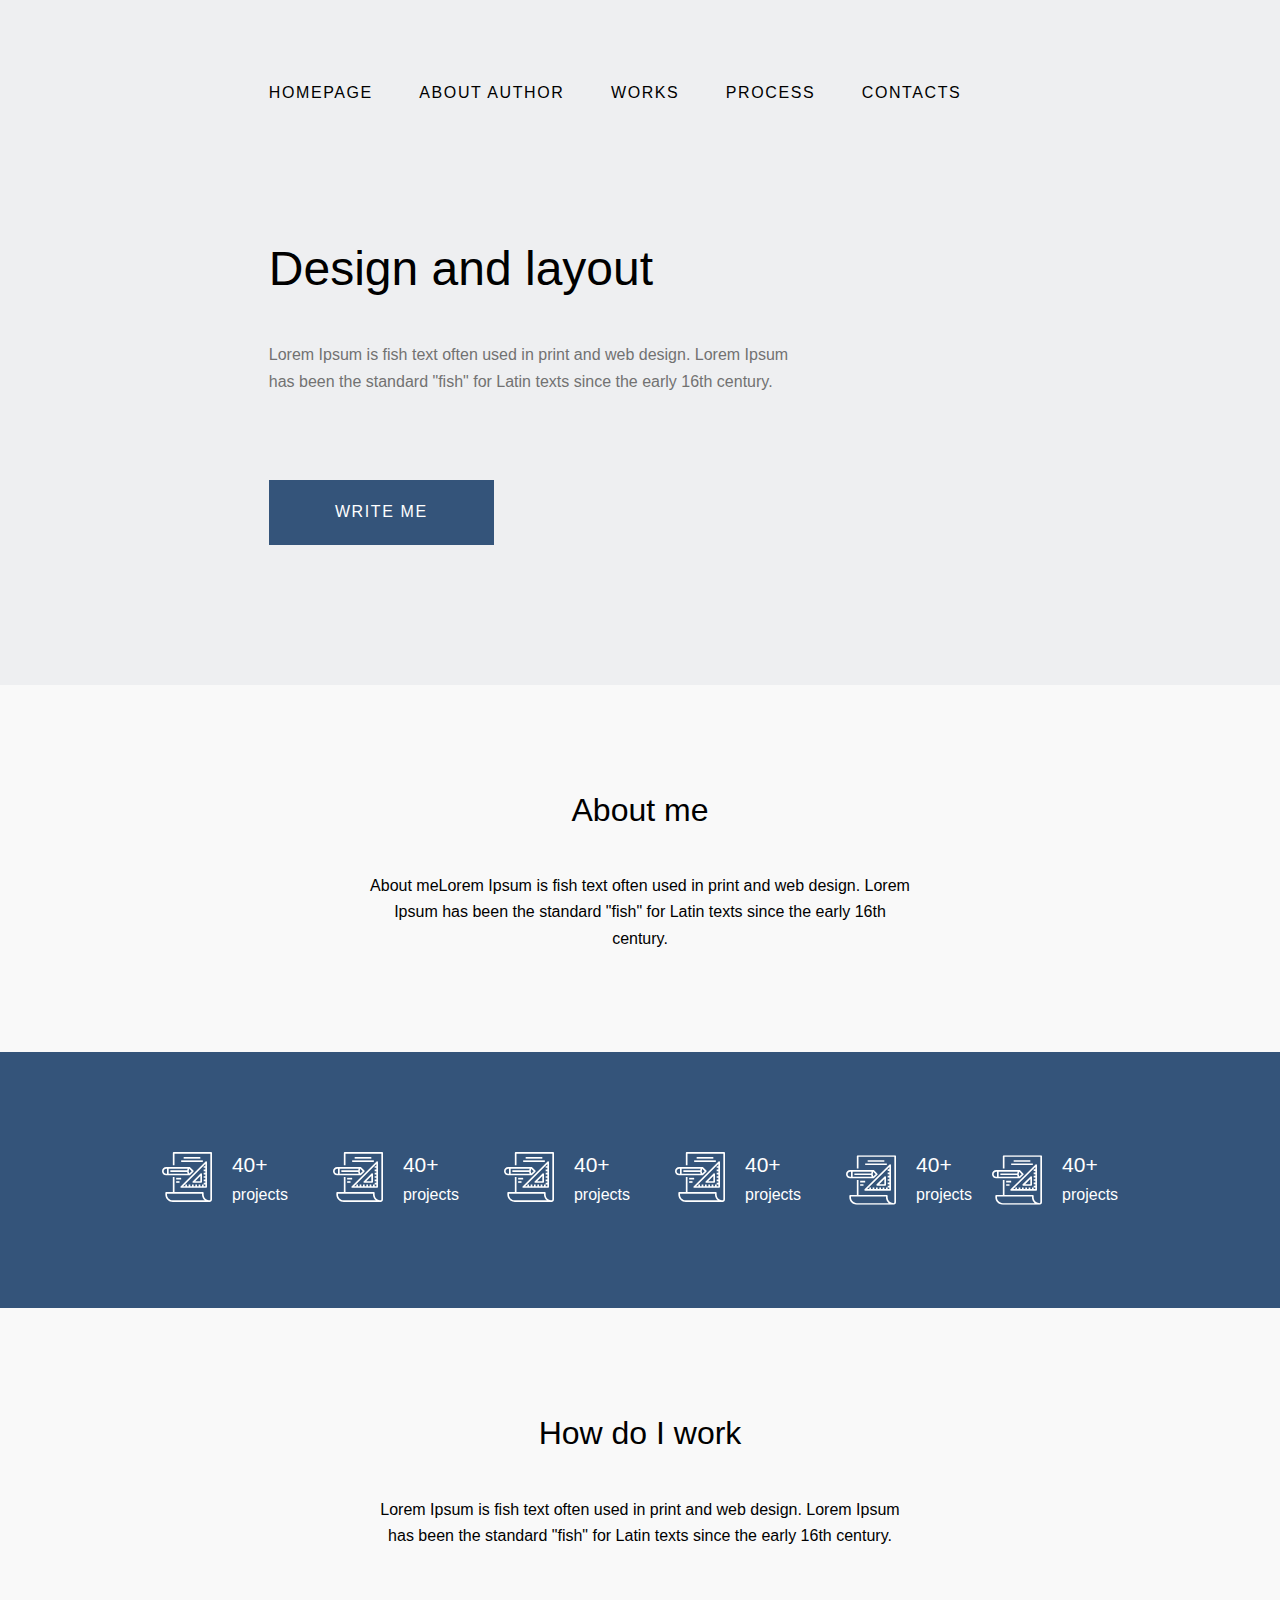
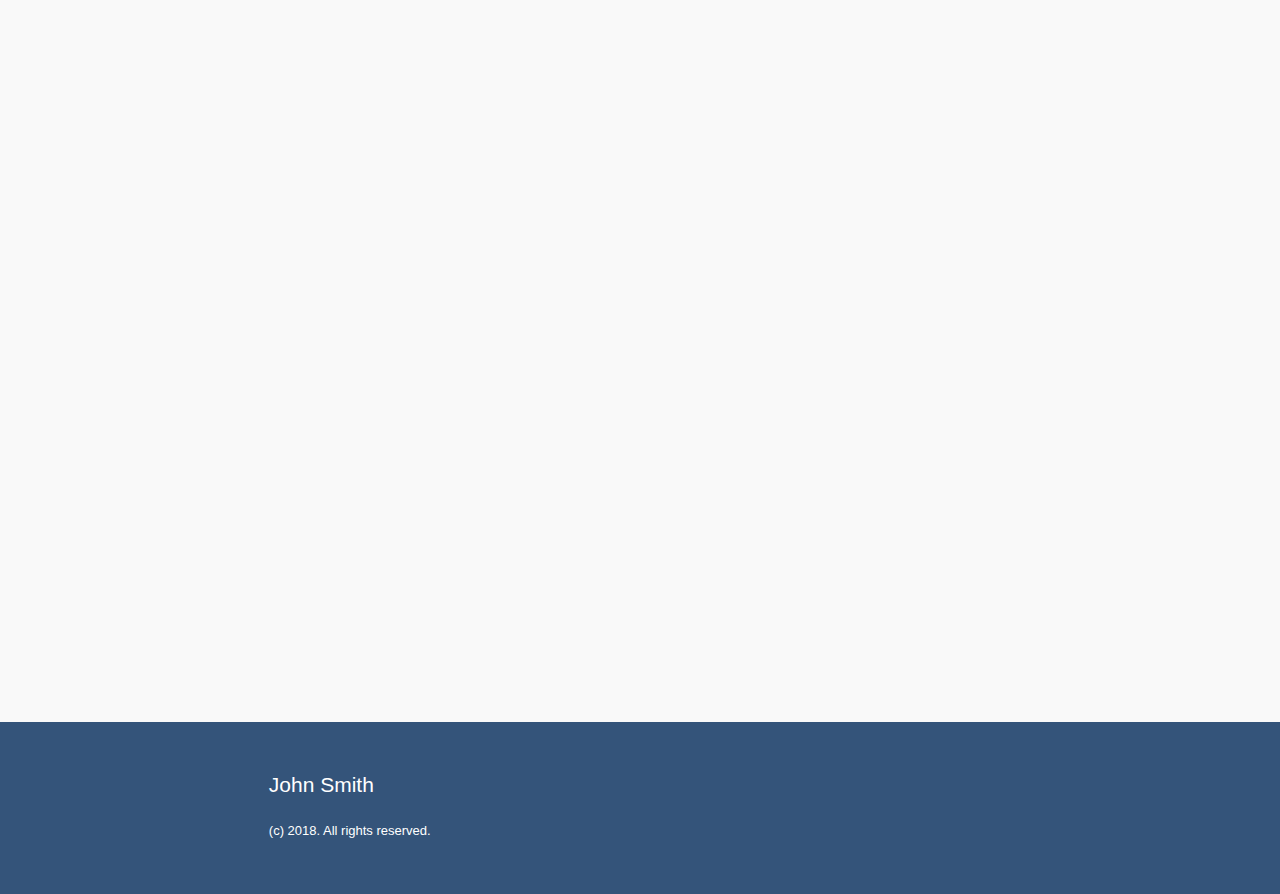
==== index.html @ fa07600e "init project" ====
<!DOCTYPE html>
<html lang="en">
<head>
	<meta charset="UTF-8">
	<meta name="viewport"
	      content="width=device-width, user scalable=no, initial-scale=1.0, maximum-scale=1.0, minimum-scale=1.0">
	<link rel="stylesheet" href="./style/main.css">
	
	<title>Simple site</title>

</head>
<body>
<main>
	<section class="sec-1" id="homepage">
		<header>
			<nav>
				<a href="#homepage">Homepage</a>
				<a href="#about">About author</a>
				<a href="#works">Works</a>
				<a href="#process">Process</a>
				<a href="#contacts">Contacts</a>
			</nav>
		</header>
		<div class="content-1">
			
			<h1>
				Design and layout
			</h1>
			<p>
				Lorem Ipsum is fish text often used in print and web design.
				Lorem Ipsum has been the standard "fish" for Latin texts since the early 16th century.
			</p>
			
			<button>WRITE ME</button>
		
		</div>
	</section>
	
	
	<section class="sec-2" id="about">
		<div class="content-2">
			<h2>About me</h2>
			<p>About meLorem Ipsum is fish text often used in print and web design.
				Lorem Ipsum has been the standard "fish" for Latin texts since the early 16th century.</p>
		</div>
	
	</section>
	<section class="sec-3" id="works">
		<div class="content-3">
			<div class="flex jc-center">
				<div class="flex item">
					<img src="./images/icon.svg" alt="project" width="50" height="50">
					<div>
						<h3>40+</h3>
						<p>projects</p>
					</div>
				</div>
				<div class="flex item">
					<img src="./images/icon.svg" alt="project" width="50" height="50">
					<div>
						<h3>40+</h3>
						<p>projects</p>
					</div>
				</div>
				<div class="flex item">
					<img src="./images/icon.svg" alt="project" width="50" height="50">
					<div>
						<h3>40+</h3>
						<p>projects</p>
					</div>
				</div>
				<div class="flex item">
					<img src="./images/icon.svg" alt="project" width="50" height="50">
					<div>
						<h3>40+</h3>
						<p>projects</p>
					</div>
				</div>
				<div class="flex item">
					<img src="./images/icon.svg" alt="project">
					<div>
						<h3>40+</h3>
						<p>projects</p>
					</div>
					<div class="flex item">
						<img src="./images/icon.svg" alt="project">
						<div>
							<h3>40+</h3>
							<p>projects</p>
						</div>
					</div>
				</div>
			
			</div>
		</div>
	</section>
	<section class="sec-4" id="process">
		<div class="content-4">
			<h2>How do I work</h2>
			<p>Lorem Ipsum is fish text often used in print and web design.
				Lorem Ipsum has been the standard "fish" for Latin texts since the early 16th century.</p>
			<div class="flex jc-center">
				<iframe width="1110px" height="600"
				        src="https://www.youtube.com/embed/xXDsDuNkm2o?si=TSTL7HfviQH_BMgi&amp;
			    controls=0" title="YouTube video player" frameborder="0" allow="accelerometer; autoplay; web-share"
				        allowfullscreen></iframe>
			</div>
		</div>
	</section>
</main>
<footer class="foot" id="contacts">
	<h3>John Smith</h3>
	<p>(c) 2018. All rights reserved.</p>

</footer>


</body>
</html>
---- style/main.css ----
@import "./font.css";

* {
    margin: 0;
    padding: 0;
    color: inherit;
    font: inherit;
    border: 0;
    outline: none;
    font-size: 100%;
    box-sizing: border-box;
}

body {
    font-weight: 400;
    background: #F9F9F9;
    color: #000;
    font-size: 16px;
    font-family: 'Roboto', sans-serif;
    line-height: 164%;
}

h1 {
    font-size: 48px;
}


h3 {
    font-size: 21px;
}

section, footer {
    padding: 0 21%;
}

h2 {
    font-size: 32px;
    text-align: center;
    margin: 0 auto;
    max-width: 403px;
    padding-top: 112px;
}

.sec-1 {
    background: #EEEFF1;
    padding-top: 80px;
    padding-bottom: 140px;
}

.sec-1 a {
    margin-right: 42px;
    letter-spacing: 1.6px;
    text-transform: uppercase;
    text-decoration: none;
}

.sec-1 a:hover {
    color: #34547A;
}

.sec-1 p {
    color: #727272;
}

.content-1 {
    max-width: 540px;
}

.sec-1 h1 {
    margin-top: 150px;
    margin-bottom: 60px;
}

.sec-1 button {
    margin-top: 85px;
    letter-spacing: 1.6px;
    background: #34547A;
    width: 225px;
    height: 65px;
    color: #FFF;
}

.sec-2 {
    background: #F9F9F9;
}

.content-2 p {
    text-align: center;
    margin: 0 auto;
    padding-top: 50px;
    padding-bottom: 100px;
    max-width: 540px;

}

.content-3 {
    max-width: 1110px;
    margin: 0 auto;
}

.flex {
    display: flex;

}

.jc-center {
    justify-content: center;
    row-gap: 20px;
    column-gap: 45px;
    flex-wrap: wrap;
}

.sec-3 {
    padding: 100px 0;
    background: #34547A;
    color: #FFFFFF;
}

.sec-3 .item {
    gap: 20px;
}

.sec-3 .item h3 {
    margin-bottom: 4px;
}

.content-4 p {
    margin: 0 auto;
    padding-top: 50px;
    padding-bottom: 125px;
    text-align: center;
    max-width: 540px;
    max-height: 65px;

}

.jc-center iframe {
    margin-bottom: 100px;
    flex-wrap: wrap;
}

.foot {

    background: #34547A;
    color: #FFFFFF;
}

.foot h3 {
    max-width: 130px;
    padding-top: 50px;
    padding-bottom: 20px;

}

.foot p {
    font-size: 13px;
    max-width: 195px;
    padding-bottom: 50px;

}
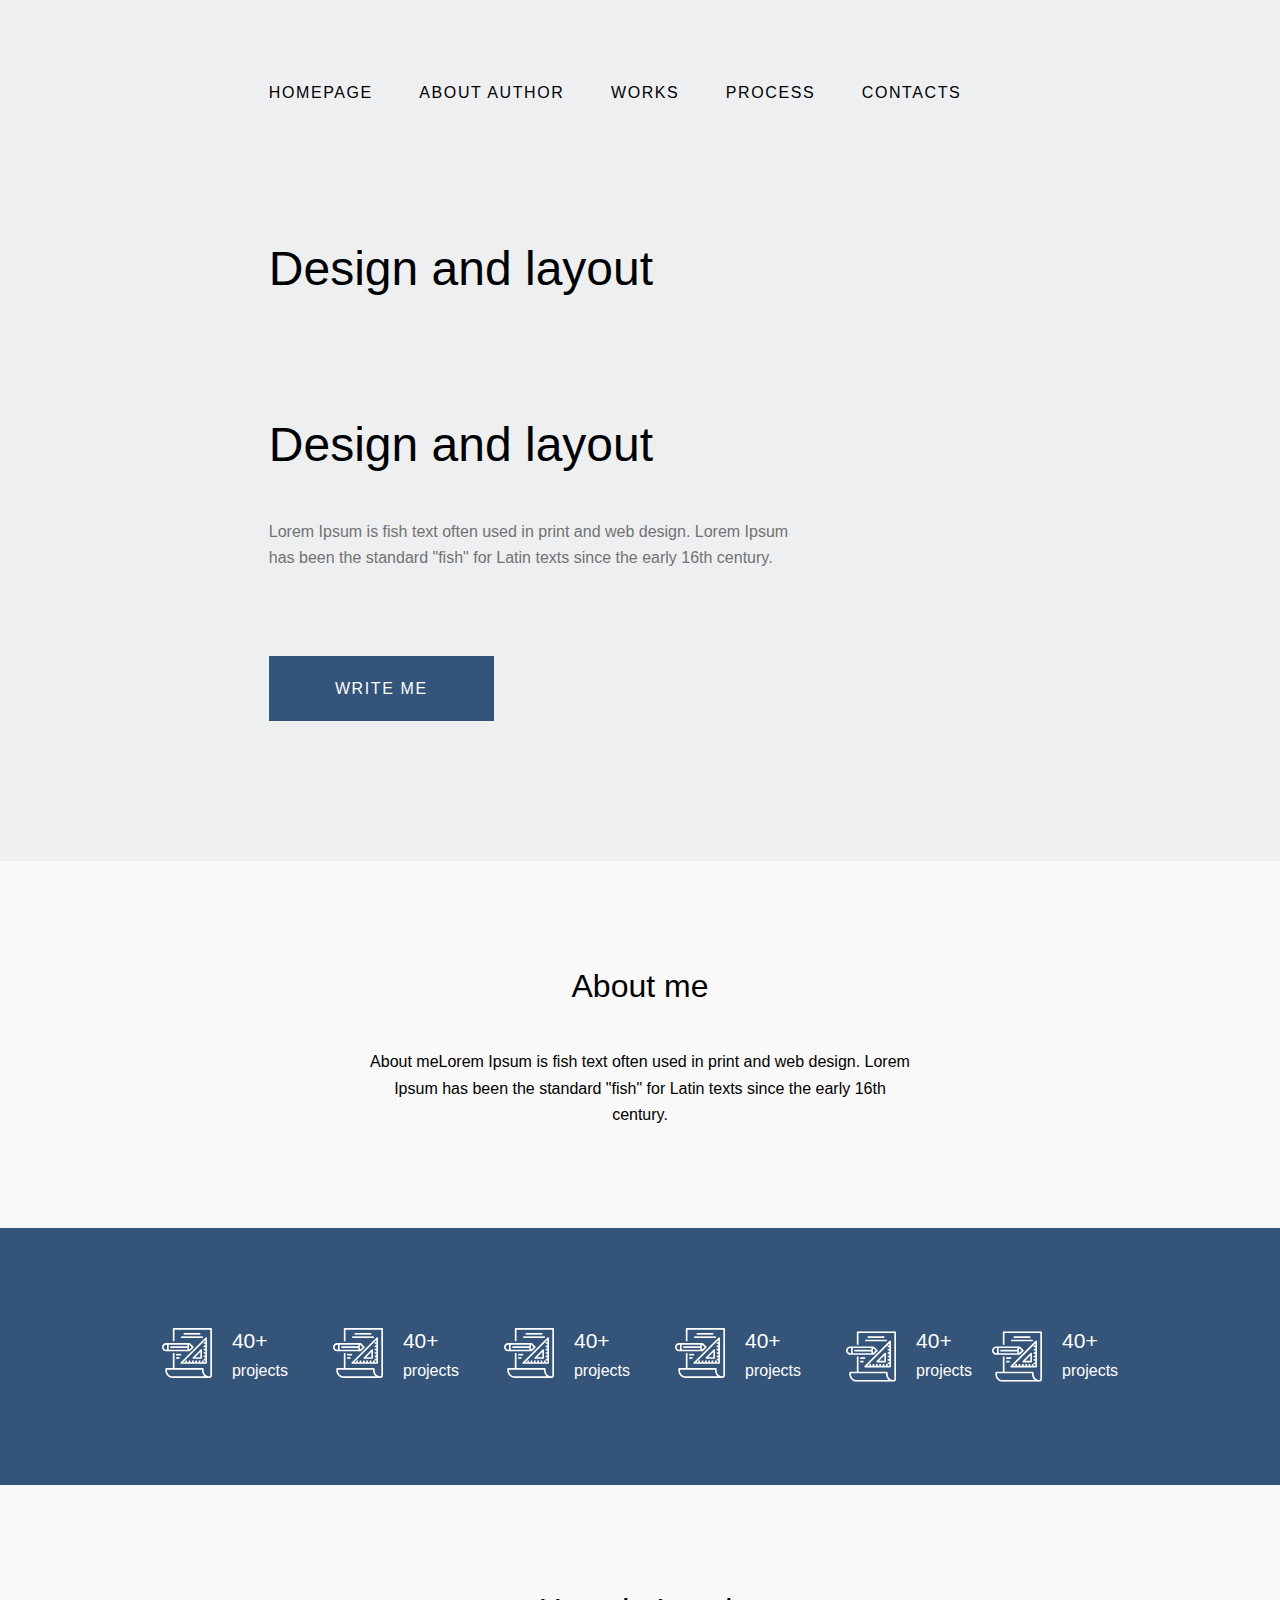
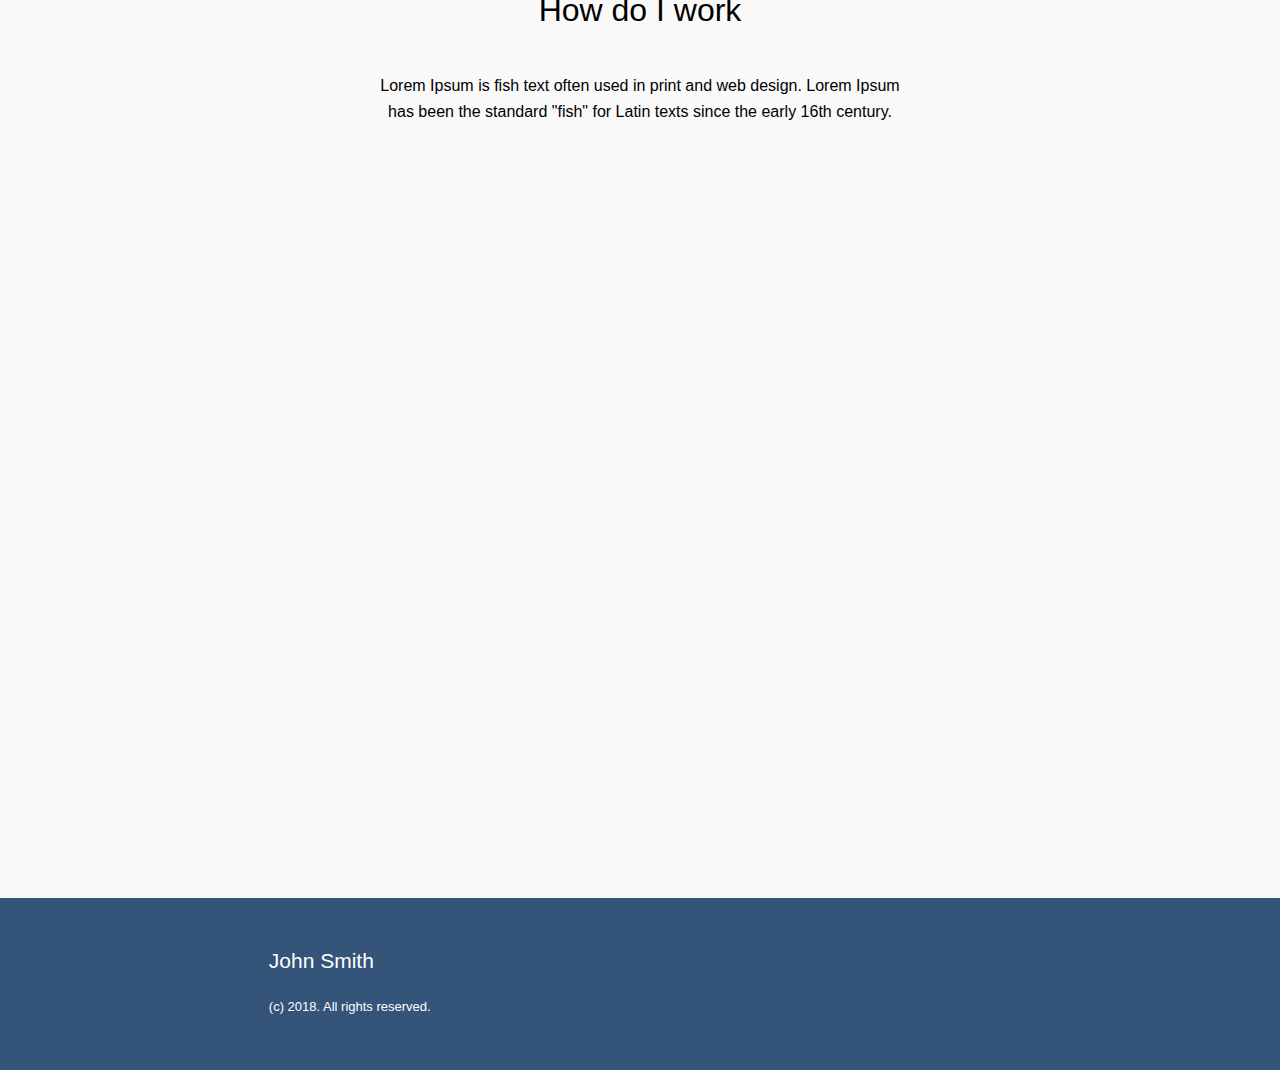
==== commit 70012fea: "fixed h1" ====
--- a/index.html
+++ b/index.html
@@ -23,6 +23,9 @@
 		</header>
 		<div class="content-1">
 			
+			<h1>
+				Design and layout
+			</h1>
 			<h1>
 				Design and layout
 			</h1>
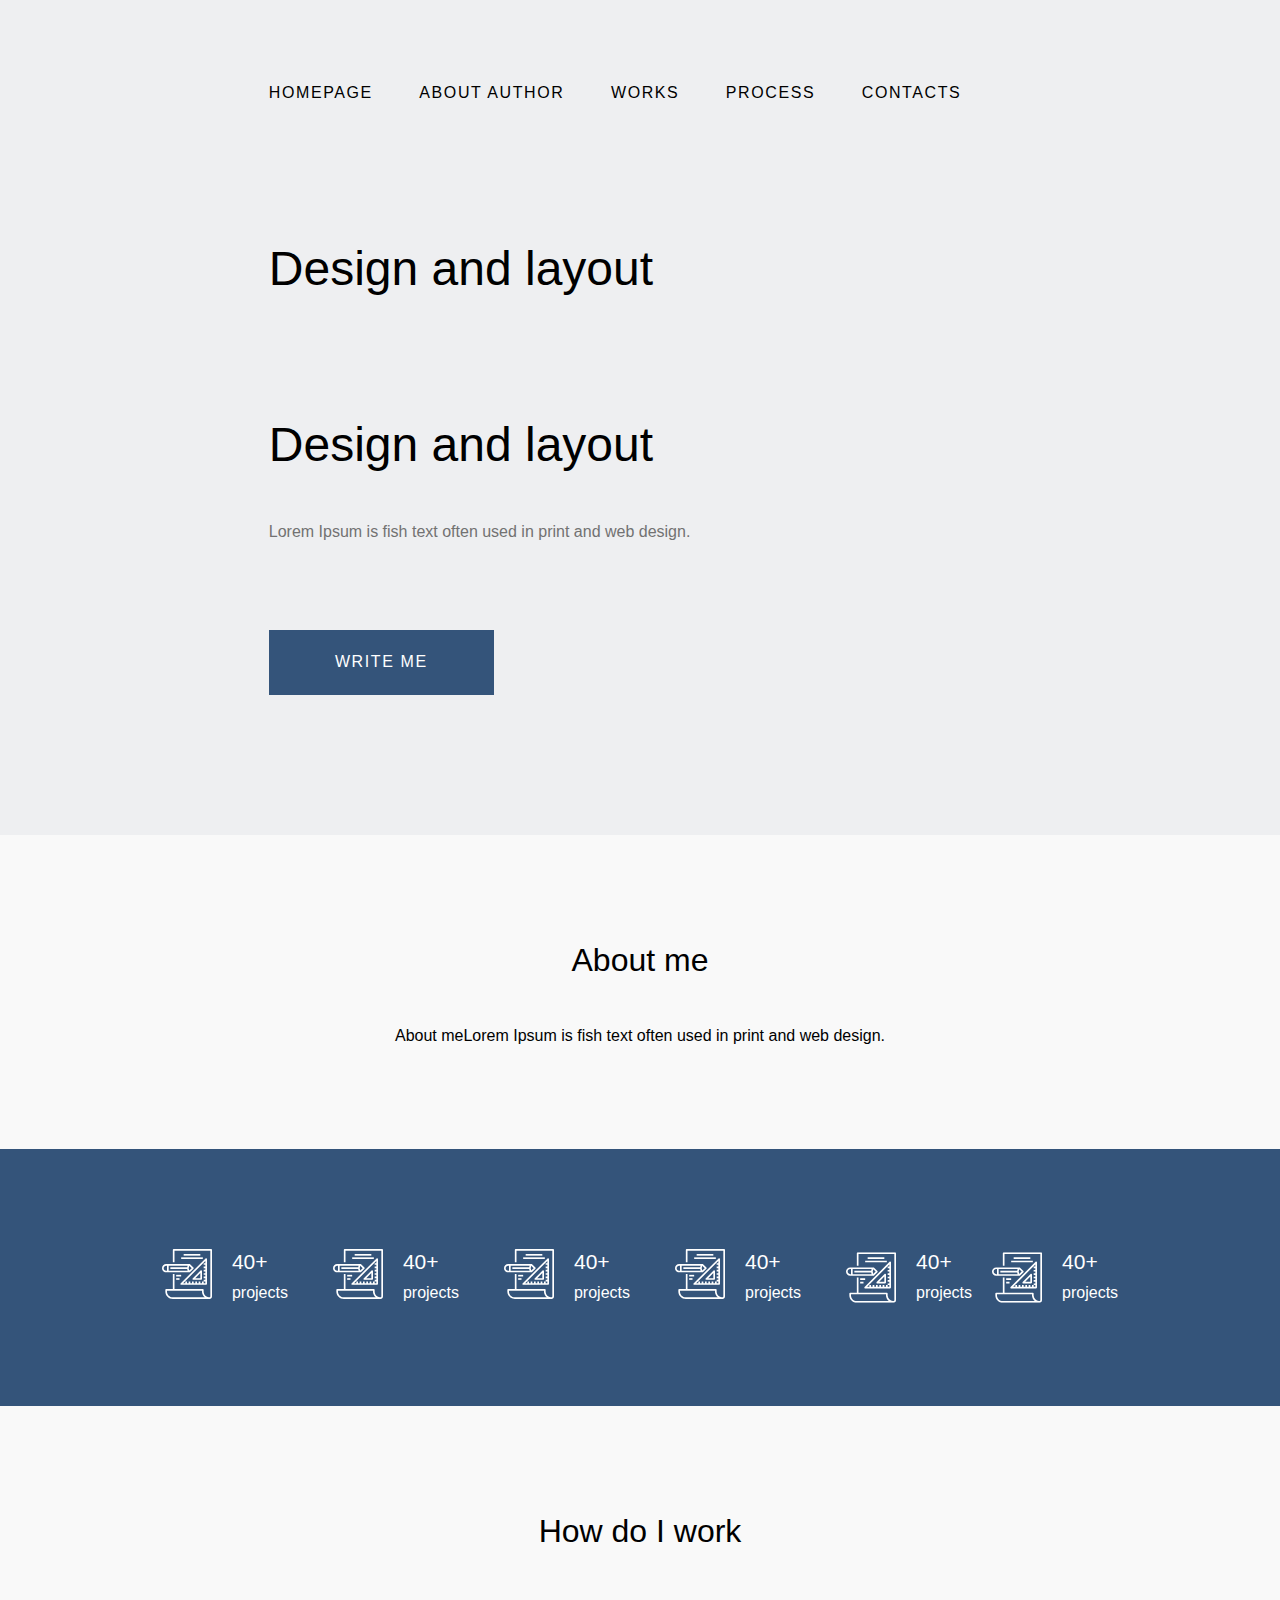
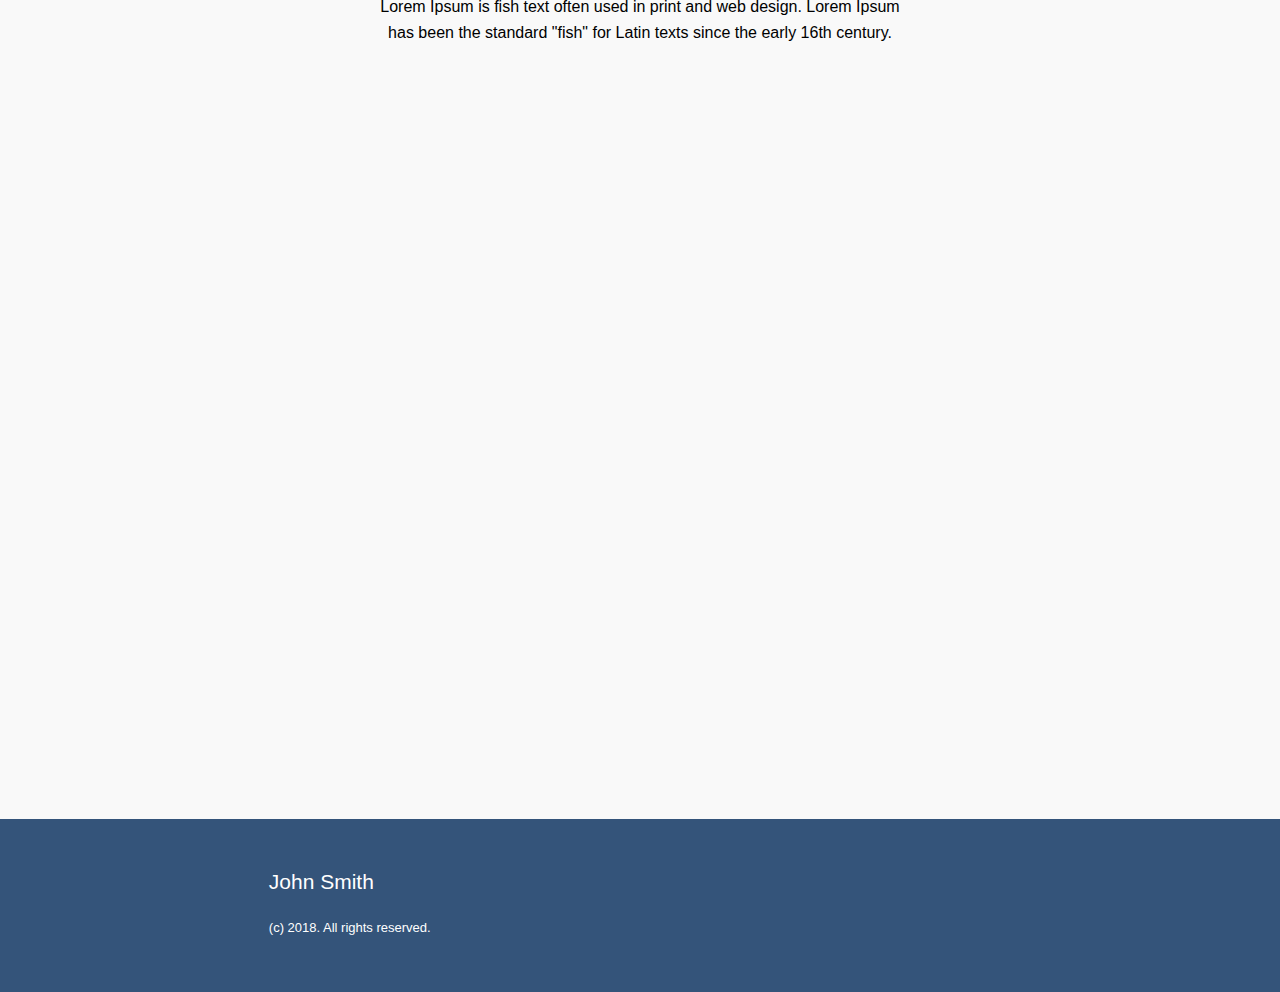
==== commit 5d501306: "remove text" ====
--- a/index.html
+++ b/index.html
@@ -31,7 +31,6 @@
 			</h1>
 			<p>
 				Lorem Ipsum is fish text often used in print and web design.
-				Lorem Ipsum has been the standard "fish" for Latin texts since the early 16th century.
 			</p>
 			
 			<button>WRITE ME</button>
@@ -43,8 +42,7 @@
 	<section class="sec-2" id="about">
 		<div class="content-2">
 			<h2>About me</h2>
-			<p>About meLorem Ipsum is fish text often used in print and web design.
-				Lorem Ipsum has been the standard "fish" for Latin texts since the early 16th century.</p>
+			<p>About meLorem Ipsum is fish text often used in print and web design.</p>
 		</div>
 	
 	</section>
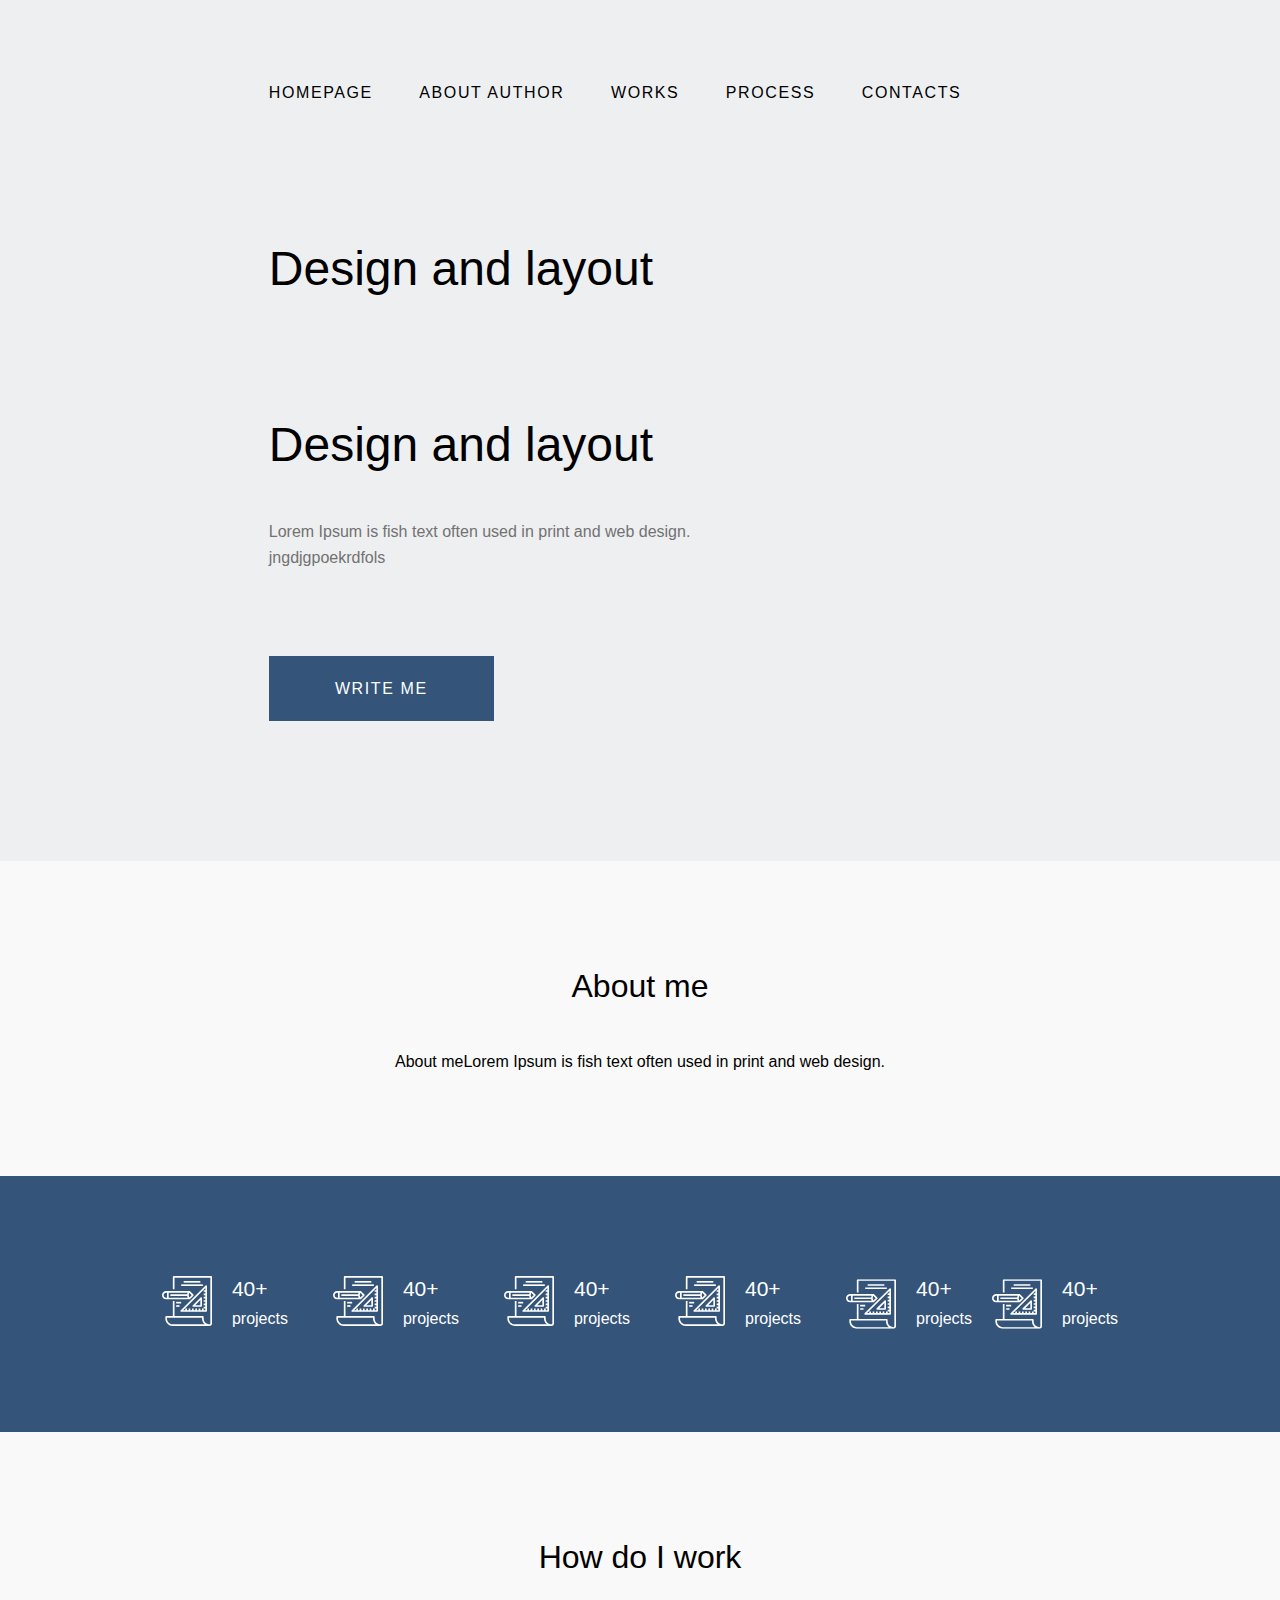
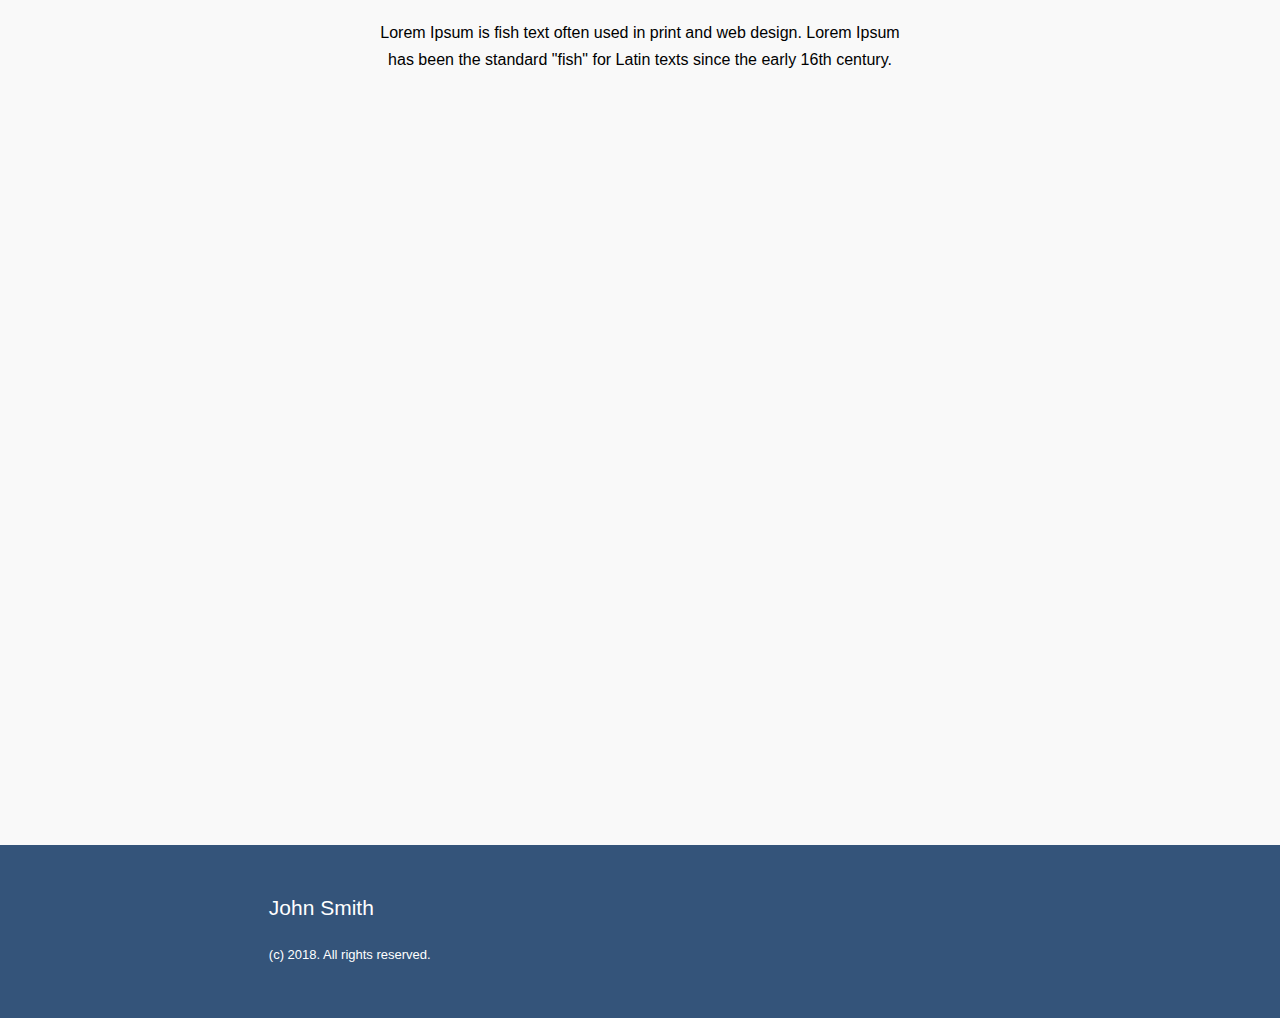
==== commit bf4a66b6: "delete .idea files" ====
--- a/index.html
+++ b/index.html
@@ -30,7 +30,7 @@
 				Design and layout
 			</h1>
 			<p>
-				Lorem Ipsum is fish text often used in print and web design.
+				Lorem Ipsum is fish text often used in print and web design. jngdjgpoekrdfols
 			</p>
 			
 			<button>WRITE ME</button>
